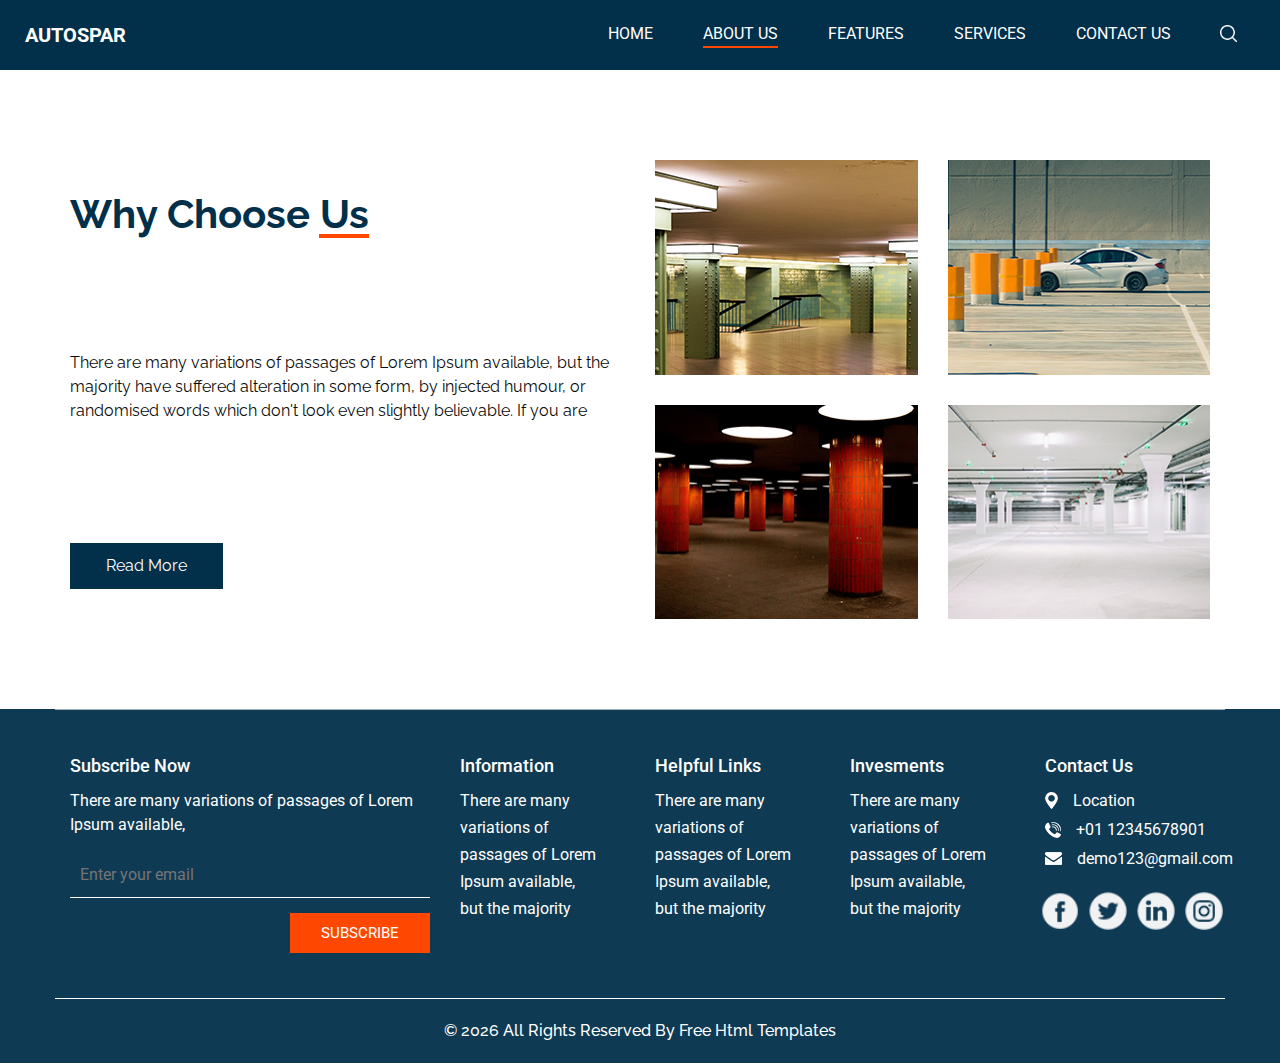
==== about.html @ 15cf5655 "initial commit" ====
<!DOCTYPE html>
<html>

<head>
  <!-- Basic -->
  <meta charset="utf-8" />
  <meta http-equiv="X-UA-Compatible" content="IE=edge" />
  <!-- Mobile Metas -->
  <meta name="viewport" content="width=device-width, initial-scale=1, shrink-to-fit=no" />
  <!-- Site Metas -->
  <meta name="keywords" content="" />
  <meta name="description" content="" />
  <meta name="author" content="" />

  <title>Autospar</title>



  <!-- bootstrap core css -->
  <link rel="stylesheet" type="text/css" href="css/bootstrap.css" />

  <!-- fonts style -->
  <link href="https://fonts.googleapis.com/css?family=Raleway:400,700|Roboto:400,700&display=swap" rel="stylesheet">

  <!-- Custom styles for this template -->
  <link href="css/style.css" rel="stylesheet" />
  <!-- responsive style -->
  <link href="css/responsive.css" rel="stylesheet" />
</head>

<body class="sub_page">
  <div class="hero_area">
    <!-- header section strats -->
    <header class="header_section">
      <div class="container-fluid">
        <nav class="navbar navbar-expand-lg custom_nav-container">
          <a class="navbar-brand" href="index.html">
            <span>
              Autospar
            </span>
          </a>
          <button class="navbar-toggler" type="button" data-toggle="collapse" data-target="#navbarSupportedContent" aria-controls="navbarSupportedContent" aria-expanded="false" aria-label="Toggle navigation">
            <span class="navbar-toggler-icon"></span>
          </button>

          <div class="collapse navbar-collapse ml-auto" id="navbarSupportedContent">
            <div class="d-flex ml-auto flex-column flex-lg-row align-items-center">
              <ul class="navbar-nav  ">
                <li class="nav-item ">
                  <a class="nav-link" href="index.html">Home <span class="sr-only">(current)</span></a>
                </li>
                <li class="nav-item active">
                  <a class="nav-link" href="about.html"> About Us</a>
                </li>
                <li class="nav-item">
                  <a class="nav-link" href="feature.html"> Features </a>
                </li>
                <li class="nav-item">
                  <a class="nav-link" href="service.html"> Services </a>
                </li>

                <li class="nav-item">
                  <a class="nav-link" href="contact.html">Contact us</a>
                </li>
              </ul>
              <form class="form-inline my-2 my-lg-0 ml-0 ml-lg-4 mb-3 mb-lg-0">
                <button class="btn  my-2 my-sm-0 nav_search-btn" type="submit"></button>
              </form>
            </div>
          </div>
        </nav>
      </div>
    </header>
    <!-- end header section -->
  </div>


  <!-- why section -->
  <section class="why_section layout_padding">
    <div class="container">
      <div class="row">
        <div class="col-md-6">
          <div class="detail-box">
            <div class="heading_container">
              <h2>
                Why Choose Us
              </h2>
            </div>

            <p>
              There are many variations of passages of Lorem Ipsum available, but the majority have suffered alteration
              in
              some form, by injected humour, or randomised words which don't look even slightly believable. If you are
            </p>
            <div>
              <a href="">
                Read More
              </a>
            </div>
          </div>
        </div>
        <div class="col-md-6">
          <div class="img-container">
            <div class="row">
              <div class="col-sm-6">
                <div class="img-box">
                  <img src="images/w-1.jpg" alt="">
                  <a href="">
                    <img src="images/link.png" alt="">
                  </a>
                </div>
              </div>
              <div class="col-sm-6">
                <div class="img-box">
                  <img src="images/w-2.jpg" alt="">
                  <a href="">
                    <img src="images/link.png" alt="">
                  </a>
                </div>
              </div>
              <div class="col-sm-6">
                <div class="img-box">
                  <img src="images/w-3.jpg" alt="">
                  <a href="">
                    <img src="images/link.png" alt="">
                  </a>
                </div>
              </div>
              <div class="col-sm-6">
                <div class="img-box">
                  <img src="images/w-4.jpg" alt="">
                  <a href="">
                    <img src="images/link.png" alt="">
                  </a>
                </div>
              </div>
            </div>
          </div>
        </div>
      </div>
    </div>
  </section>

  <!-- end why section -->

  <!-- service section -->

  <!-- info section -->

  <section class="info_section ">
    <div class="container">
      <div class="row">
        <div class="col-lg-4">
          <h6>
            Subscribe Now
          </h6>
          <p>
            There are many variations of passages of Lorem Ipsum available,
          </p>
          <form action="">
            <input type="text" placeholder="Enter your email">
            <div class="d-flex justify-content-end">
              <button>
                subscribe
              </button>
            </div>
          </form>
        </div>
        <div class="col-lg-2">
          <h6>
            Information
          </h6>
          <ul>
            <li>
              <a href="">
                There are many
              </a>
            </li>
            <li>
              <a href="">
                variations of
              </a>
            </li>
            <li>
              <a href="">
                passages of Lorem
              </a>
            </li>
            <li>
              <a href="">
                Ipsum available,
              </a>
            </li>
            <li>
              <a href="">
                but the majority
              </a>
            </li>
          </ul>
        </div>
        <div class="col-lg-2">
          <h6>
            Helpful Links
          </h6>
          <ul>
            <li>
              <a href="">
                There are many
              </a>
            </li>
            <li>
              <a href="">
                variations of
              </a>
            </li>
            <li>
              <a href="">
                passages of Lorem
              </a>
            </li>
            <li>
              <a href="">
                Ipsum available,
              </a>
            </li>
            <li>
              <a href="">
                but the majority
              </a>
            </li>
          </ul>
        </div>
        <div class="col-lg-2">
          <h6>
            Invesments
          </h6>
          <ul>
            <li>
              <a href="">
                There are many
              </a>
            </li>
            <li>
              <a href="">
                variations of
              </a>
            </li>
            <li>
              <a href="">
                passages of Lorem
              </a>
            </li>
            <li>
              <a href="">
                Ipsum available,
              </a>
            </li>
            <li>
              <a href="">
                but the majority
              </a>
            </li>
          </ul>
        </div>
        <div class="col-lg-2">
          <h6>
            Contact Us
          </h6>
          <div class="info_link-box">
            <a href="">
              <img src="images/location.png" alt="">
              <span> Location</span>
            </a>
            <a href="">
              <img src="images/call.png" alt="">
              <span>+01 12345678901</span>
            </a>
            <a href="">
              <img src="images/envelope.png" alt="">
              <span> demo123@gmail.com</span>
            </a>
          </div>
          <div class="info_social">
            <div>
              <a href="">
                <img src="images/fb.png" alt="">
              </a>
            </div>
            <div>
              <a href="">
                <img src="images/twitter.png" alt="">
              </a>
            </div>
            <div>
              <a href="">
                <img src="images/linkedin.png" alt="">
              </a>
            </div>
            <div>
              <a href="">
                <img src="images/insta.png" alt="">
              </a>
            </div>
          </div>
        </div>
      </div>
    </div>
  </section>

  <!-- end info section -->


  <!-- footer section -->
  <section class="container-fluid footer_section">
    <p>
      &copy; <span id="displayYear"></span> All Rights Reserved By
      <a href="https://html.design/">Free Html Templates</a>
    </p>
  </section>
  <!-- footer section -->


  <script type="text/javascript" src="js/jquery-3.4.1.min.js"></script>
  <script type="text/javascript" src="js/bootstrap.js"></script>
  <script type="text/javascript" src="js/custom.js"></script>

</body>

</html>
---- css/style.css ----
body {
  font-family: "Raleway", sans-serif;
  color: #0c0c0c;
  background-color: #ffffff;
}

.layout_padding {
  padding: 75px 0;
}

.layout_padding2 {
  padding: 45px 0;
}

.layout_padding2-top {
  padding-top: 45px;
}

.layout_padding2-bottom {
  padding-bottom: 45px;
}

.layout_padding-top {
  padding-top: 75px;
}

.layout_padding-bottom {
  padding-bottom: 75px;
}

.heading_container {
  display: -webkit-box;
  display: -ms-flexbox;
  display: flex;
}

.heading_container h2 {
  font-size: 2.5rem;
  position: relative;
  font-weight: bold;
  color: #022f4a;
}

.heading_container h2::before {
  content: "";
  width: 50px;
  height: 4px;
  background-color: #fe4801;
  position: absolute;
  bottom: 0;
  right: 0;
}

/*header section*/
.hero_area {
  height: 100vh;
}

.sub_page .hero_area {
  height: auto;
}

.sub_page .about_section {
  padding: 150px 0;
}

.sub_page .car_section {
  margin-bottom: 75px;
}

.hero_area.sub_pages {
  height: auto;
}

.header_section {
  background-color: #022f4a;
  padding: 15px 0;
  font-family: "Roboto", sans-serif;
}

.header_section .container-fluid {
  padding-right: 25px;
  padding-left: 25px;
}

.header_section .nav_container {
  margin: 0 auto;
}

.custom_nav-container.navbar-expand-lg .navbar-nav .nav-item .nav-link {
  padding: 0;
  margin: 0px 25px;
  color: #ffffff;
  text-align: center;
  text-transform: uppercase;
}

.custom_nav-container.navbar-expand-lg .navbar-nav .nav-item.active .nav-link, .custom_nav-container.navbar-expand-lg .navbar-nav .nav-item:hover .nav-link {
  border-bottom: 2px solid #fe4801;
}

a,
a:hover,
a:focus {
  text-decoration: none;
}

a:hover,
a:focus {
  color: initial;
}

.btn,
.btn:focus {
  outline: none !important;
  -webkit-box-shadow: none;
          box-shadow: none;
}

.custom_nav-container .nav_search-btn {
  background-image: url(../images/search-icon.png);
  background-size: 17px;
  background-repeat: no-repeat;
  background-position-y: 7px;
  width: 35px;
  height: 35px;
  padding: 0;
  border: none;
}

.navbar-brand span {
  text-transform: uppercase;
  font-weight: bold;
  color: #ffffff;
}

.custom_nav-container {
  z-index: 99999;
  padding: 0;
}

.custom_nav-container .navbar-toggler {
  outline: none;
}

.custom_nav-container .navbar-toggler .navbar-toggler-icon {
  background-image: url(../images/menu.png);
  background-size: 55px;
}

.custom_nav-container .navbar-toggler .navbar-toggler-icon {
  background-image: url(../images/menu.png);
  background-size: 40px;
}

/*end header section*/
/* slider section */
.slider_section {
  color: #ffffff;
  display: -webkit-box;
  display: -ms-flexbox;
  display: flex;
  -webkit-box-orient: vertical;
  -webkit-box-direction: normal;
      -ms-flex-direction: column;
          flex-direction: column;
  height: 90%;
  -webkit-box-pack: center;
      -ms-flex-pack: center;
          justify-content: center;
  background-image: url(../images/slider-bg.jpg);
  background-size: cover;
  text-align: center;
}

.slider_section .detail-box {
  width: 80%;
  margin: 0 auto;
}

.slider_section .detail-box h1 {
  font-weight: bold;
  margin-bottom: 25px;
  font-size: 3.5rem;
}

.slider_section .detail-box a {
  display: inline-block;
  padding: 10px 35px;
  background-color: #fe4801;
  color: #ffffff;
  -webkit-transition: all 0.3s;
  transition: all 0.3s;
  border: 1px solid transparent;
  margin: 35px 0 50px 0;
  text-transform: uppercase;
}

.slider_section .detail-box a:hover {
  background-color: transparent;
  border-color: #fe4801;
  color: #fe4801;
}

.slider_section #carouselExampleIndicators {
  position: unset;
}

.slider_section .carousel-control-prev,
.slider_section .carousel-control-next {
  position: absolute;
  top: 50%;
  width: 50px;
  height: 45px;
  border: none;
  opacity: 1;
  background-repeat: no-repeat;
  background-size: 20px;
  background-position: center;
  background-color: #fe4801;
  -webkit-transform: translateY(-50%);
          transform: translateY(-50%);
  background-position: center;
}

.slider_section .carousel-control-prev {
  background-image: url(../images/left-arrow.png);
  left: 25px;
}

.slider_section .carousel-control-next {
  left: initial;
  background-image: url(../images/right-arrow.png);
  right: 25px;
}

.slider_section ol.carousel-indicators {
  margin: 0;
  bottom: 5%;
  left: initial;
  width: 100%;
  -webkit-box-pack: justify;
      -ms-flex-pack: justify;
          justify-content: space-between;
}

.slider_section ol.carousel-indicators li {
  width: 50px;
  height: 50px;
  border-radius: 100%;
  text-indent: 0px;
  text-align: center;
  line-height: 55px;
  color: #ffffff;
  background-color: transparent;
  opacity: 1;
  border: none;
}

.slider_section ol.carousel-indicators li.active {
  color: #fe4801;
}

.find_section {
  -webkit-transform: translateY(-50%);
          transform: translateY(-50%);
}

.find_section form {
  padding: 30px 45px;
  background-color: #ffffff;
  -webkit-box-shadow: 0px 0px 20px 11px rgba(0, 0, 0, 0.09);
  box-shadow: 0px 0px 20px 11px rgba(0, 0, 0, 0.09);
}

.find_section form label {
  font-weight: bold;
  color: #212121;
}

.find_section form .form-control {
  outline: none;
  -webkit-box-shadow: none;
          box-shadow: none;
  border-radius: 0;
  border: 1px solid #8e8e8e;
}

.find_section form select {
  -webkit-appearance: none;
     -moz-appearance: none;
          appearance: none;
  background-image: url(../images/down-arrow.png);
  background-size: 15px;
  background-position: 97% center;
  background-repeat: no-repeat;
}

.find_section form .btn-container {
  height: 100%;
  display: -webkit-box;
  display: -ms-flexbox;
  display: flex;
  -webkit-box-align: end;
      -ms-flex-align: end;
          align-items: flex-end;
}

.find_section form .btn-container button {
  display: inline-block;
  padding: 10px 35px;
  background-color: #fe4801;
  color: #ffffff;
  -webkit-transition: all 0.3s;
  transition: all 0.3s;
  border: 1px solid transparent;
  width: 100%;
}

.find_section form .btn-container button:hover {
  background-color: transparent;
  border-color: #fe4801;
  color: #fe4801;
}

.find_section form .btn-container button:hover {
  color: #e54101;
}

.feature_section {
  background-color: #fe4801;
  color: #ffffff;
  text-align: center;
}

.feature_section .col-md-4 {
  display: -webkit-box;
  display: -ms-flexbox;
  display: flex;
  -webkit-box-pack: center;
      -ms-flex-pack: center;
          justify-content: center;
}

.feature_section .box {
  display: -webkit-box;
  display: -ms-flexbox;
  display: flex;
  -webkit-box-orient: vertical;
  -webkit-box-direction: normal;
      -ms-flex-direction: column;
          flex-direction: column;
  -webkit-box-align: center;
      -ms-flex-align: center;
          align-items: center;
  margin: 30px 0;
}

.feature_section .box .img-box {
  width: 100px;
  height: 100px;
  display: -webkit-box;
  display: -ms-flexbox;
  display: flex;
  -webkit-box-align: center;
      -ms-flex-align: center;
          align-items: center;
  -webkit-box-pack: center;
      -ms-flex-pack: center;
          justify-content: center;
}

.feature_section .box .img-box img {
  width: 100%;
}

.feature_section .box .detail-box {
  margin-top: 15px;
}

.feature_section .box .detail-box h5 {
  font-weight: bold;
}

.why_section .detail-box {
  height: 100%;
  display: -webkit-box;
  display: -ms-flexbox;
  display: flex;
  -webkit-box-orient: vertical;
  -webkit-box-direction: normal;
      -ms-flex-direction: column;
          flex-direction: column;
  -webkit-box-pack: justify;
      -ms-flex-pack: justify;
          justify-content: space-between;
  padding: 45px 0;
}

.why_section .detail-box p {
  margin-top: 35px;
}

.why_section .detail-box a {
  display: inline-block;
  padding: 10px 35px;
  background-color: #022f4a;
  color: #ffffff;
  -webkit-transition: all 0.3s;
  transition: all 0.3s;
  border: 1px solid transparent;
  margin-top: 35px;
}

.why_section .detail-box a:hover {
  background-color: transparent;
  border-color: #022f4a;
  color: #022f4a;
}

.why_section .img-container .col-sm-6 {
  padding: 0;
}

.why_section .img-container .img-box {
  margin: 15px;
  position: relative;
}

.why_section .img-container .img-box img {
  width: 100%;
}

.why_section .img-container .img-box a {
  display: none;
  -webkit-box-pack: center;
      -ms-flex-pack: center;
          justify-content: center;
  -webkit-box-align: center;
      -ms-flex-align: center;
          align-items: center;
  width: 45px;
  height: 45px;
  border-radius: 100%;
  border: 2px solid #ffffff;
  position: absolute;
  top: 50%;
  left: 50%;
  -webkit-transform: translate(-50%, -50%);
          transform: translate(-50%, -50%);
}

.why_section .img-container .img-box a img {
  width: 20px;
}

.why_section .img-container .img-box::before {
  display: none;
  content: "";
  position: absolute;
  top: 0;
  left: 0;
  width: 100%;
  height: 100%;
  background-color: rgba(29, 58, 75, 0.8);
}

.why_section .img-container .img-box:hover a {
  display: -webkit-box;
  display: -ms-flexbox;
  display: flex;
}

.why_section .img-container .img-box:hover::before {
  display: block;
}

.service_section .box {
  display: -webkit-box;
  display: -ms-flexbox;
  display: flex;
  -webkit-box-align: center;
      -ms-flex-align: center;
          align-items: center;
  margin-top: 45px;
}

.service_section .box .img-box {
  display: -webkit-box;
  display: -ms-flexbox;
  display: flex;
  -webkit-box-align: center;
      -ms-flex-align: center;
          align-items: center;
  -webkit-box-pack: center;
      -ms-flex-pack: center;
          justify-content: center;
  min-width: 150px;
  height: 150px;
  margin-right: 25px;
  border: 1px dotted #022f4a;
}

.service_section .box .img-box svg {
  width: 45px;
  height: auto;
  fill: #022f4a;
}

.service_section .box .img-box:hover {
  background-color: #fe4801;
  border-color: transparent;
}

.service_section .box .img-box:hover svg {
  fill: #ffffff;
}

.service_section .box .detail-box h5 {
  font-weight: bold;
}

.service_section .box .detail-box p {
  margin-top: 15px;
}

.service_section .box .detail-box a {
  display: inline-block;
  padding: 7px 30px;
  -webkit-transition: all 0.3s;
  transition: all 0.3s;
  background-color: transparent;
  border: 1px solid #022f4a;
  color: #022f4a;
  margin-top: 5px;
}

.service_section .box .detail-box a:hover {
  border: 1px solid transparent;
  background-color: #022f4a;
  color: #ffffff;
}

.client_section {
  background-image: url(../images/client-bg.jpg);
  background-size: cover;
}

.client_section .heading_container {
  -webkit-box-pack: center;
      -ms-flex-pack: center;
          justify-content: center;
}

.client_section .heading_container h2 {
  color: #ffffff;
}

.client_section .heading_container h2::before {
  right: 50%;
  -webkit-transform: translateX(50%);
          transform: translateX(50%);
}

.client_section .box {
  display: -webkit-box;
  display: -ms-flexbox;
  display: flex;
  -webkit-box-orient: vertical;
  -webkit-box-direction: normal;
      -ms-flex-direction: column;
          flex-direction: column;
  -webkit-box-align: center;
      -ms-flex-align: center;
          align-items: center;
  text-align: center;
  width: 650px;
  background-color: #ffffff;
  margin: 100px auto 75px auto;
  padding: 0 15px 10px 15px;
}

.client_section .box .img-box {
  width: 125px;
  border-radius: 100%;
  border: 5px solid #ffffff;
  margin-top: -62.5px;
  background-color: #ffffff;
}

.client_section .box .img-box img {
  width: 100%;
}

.client_section .box .detail-box {
  margin-top: 10px;
}

.client_section .box .detail-box h6 {
  text-transform: uppercase;
  font-weight: bold;
}

.client_section ol.carousel-indicators {
  bottom: -5px;
  margin: 0;
}

.client_section ol.carousel-indicators li {
  width: 20px;
  height: 20px;
  border-radius: 100%;
  text-indent: 0px;
  text-align: center;
  line-height: 55px;
  color: #ffffff;
  background-color: #ffffff;
  opacity: 1;
  border: none;
  margin: 0 5px;
}

.client_section ol.carousel-indicators li.active {
  background-color: #fe4801;
}

.rate_section .heading_container {
  -webkit-box-pack: center;
      -ms-flex-pack: center;
          justify-content: center;
}

.rate_section .heading_container h2::before {
  right: 50%;
  -webkit-transform: translateX(50%);
          transform: translateX(50%);
}

.rate_section .rate_container {
  display: -webkit-box;
  display: -ms-flexbox;
  display: flex;
  -webkit-box-pack: center;
      -ms-flex-pack: center;
          justify-content: center;
  -ms-flex-wrap: wrap;
      flex-wrap: wrap;
}

.rate_section .rate_container .box {
  width: 275px;
  color: #ffffff;
  margin: 45px 20px 0 20px;
  display: -webkit-box;
  display: -ms-flexbox;
  display: flex;
  -webkit-box-orient: vertical;
  -webkit-box-direction: normal;
      -ms-flex-direction: column;
          flex-direction: column;
  -webkit-box-align: center;
      -ms-flex-align: center;
          align-items: center;
  text-align: center;
}

.rate_section .rate_container .box .detail-box {
  padding: 65px 40px 15px 40px;
  background-color: #fe4801;
  border-radius: 5px;
}

.rate_section .rate_container .box .detail-box .price h3 {
  font-weight: bold;
}

.rate_section .rate_container .box .detail-box .price h3 span {
  font-size: 2.5rem;
}

.rate_section .rate_container .box .detail-box .price h6 {
  font-weight: bold;
}

.rate_section .rate_container .box .detail-box p {
  margin-top: 20px;
}

.rate_section .rate_container .box .btn-box {
  margin-top: 35px;
}

.rate_section .rate_container .box .btn-box a {
  display: inline-block;
  padding: 12px 45px;
  background-color: #fe4801;
  color: #ffffff;
}

.rate_section .rate_container .box:hover .detail-box {
  background-color: #022f4a;
}

.rate_section .rate_container .box:hover .btn-box a {
  background-color: #022f4a;
}

/* contact section */
.contact_section {
  background-color: #0f3a53;
  color: #ffffff;
}

.contact_section .heading_container {
  -webkit-box-pack: center;
      -ms-flex-pack: center;
          justify-content: center;
}

.contact_section .heading_container h2 {
  color: #ffffff;
}

.contact_section .heading_container h2::before {
  right: 50%;
  -webkit-transform: translateX(50%);
          transform: translateX(50%);
}

.contact_section .contact_form-container {
  margin-top: 45px;
}

.contact_section .contact_form-container input {
  border: none;
  outline: none;
  border-bottom: 1px solid #ffffff;
  color: #ffffff;
  width: 100%;
  margin: 15px 0;
  background-color: transparent;
}

.contact_section .contact_form-container input::-webkit-input-placeholder {
  color: #ffffff;
}

.contact_section .contact_form-container input:-ms-input-placeholder {
  color: #ffffff;
}

.contact_section .contact_form-container input::-ms-input-placeholder {
  color: #ffffff;
}

.contact_section .contact_form-container input::placeholder {
  color: #ffffff;
}

.contact_section .contact_form-container button {
  display: inline-block;
  padding: 10px 60px;
  background-color: #fe4801;
  color: #ffffff;
  -webkit-transition: all 0.3s;
  transition: all 0.3s;
  border: 1px solid transparent;
  text-transform: uppercase;
}

.contact_section .contact_form-container button:hover {
  background-color: transparent;
  border-color: #fe4801;
  color: #fe4801;
}

/* end contact section */
/* info section */
.info_section {
  background-color: #0f3a53;
  font-family: "Roboto", sans-serif;
}

.info_section .container {
  border-top: 1px solid rgba(255, 255, 255, 0.6);
  border-bottom: 1px solid #ffffff;
}

.info_section .col-lg-4,
.info_section .col-lg-2 {
  margin: 45px 0;
}

.info_section h6 {
  margin-bottom: 12px;
  font-size: 18px;
  color: #ffffff;
}

.info_section p {
  color: #ffffff;
}

.info_section form input {
  padding: 10px;
  background-color: transparent;
  border: none;
  border-bottom: 1px solid #ffffff;
  width: 100%;
  outline: none;
  color: #ffffff;
}

.info_section form input ::-webkit-input-placeholder {
  color: #ffffff;
  opacity: 0.2;
}

.info_section form input :-ms-input-placeholder {
  color: #ffffff;
  opacity: 0.2;
}

.info_section form input ::-ms-input-placeholder {
  color: #ffffff;
  opacity: 0.2;
}

.info_section form input ::placeholder {
  color: #ffffff;
  opacity: 0.2;
}

.info_section form button {
  background-color: #fe4801;
  display: inline-block;
  padding: 8px 30px;
  background-color: #fe4801;
  color: #ffffff;
  -webkit-transition: all 0.3s;
  transition: all 0.3s;
  border: 1px solid transparent;
  margin-top: 15px;
  font-size: 15px;
  text-transform: uppercase;
}

.info_section form button:hover {
  background-color: transparent;
  border-color: #fe4801;
  color: #fe4801;
}

.info_section ul {
  padding: 0;
}

.info_section ul li {
  list-style-type: none;
  margin: 3px 0;
}

.info_section ul li a {
  color: #ffffff;
}

.info_section ul li a:hover {
  color: #ffffff;
}

.info_section .info_link-box a {
  display: -webkit-box;
  display: -ms-flexbox;
  display: flex;
  -webkit-box-align: center;
      -ms-flex-align: center;
          align-items: center;
  margin: 5px 0;
}

.info_section .info_link-box a img {
  margin-right: 15px;
}

.info_section .info_link-box a span {
  color: #ffffff;
}

.info_section .info_social {
  display: -webkit-box;
  display: -ms-flexbox;
  display: flex;
  -webkit-box-pack: center;
      -ms-flex-pack: center;
          justify-content: center;
  margin: 20px auto 0 auto;
}

.info_section .info_social img {
  width: 40px;
  margin-left: 8px;
}

/* end info section */
/* footer section*/
.footer_section {
  font-weight: 500;
  display: -webkit-box;
  display: -ms-flexbox;
  display: flex;
  -webkit-box-pack: center;
      -ms-flex-pack: center;
          justify-content: center;
  background-color: #0f3a53;
  padding: 20px;
}

.footer_section p {
  color: #ffffff;
  margin: 0;
  text-align: center;
}

.footer_section a {
  color: #ffffff;
}

/* end footer section*/
/*# sourceMappingURL=style.css.map */
---- css/responsive.css ----
@media (max-width: 1120px) {}

@media (max-width: 992px) {
  .find_section form .col-lg-3 {
    margin-bottom: 20px;
  }

  .slider_section ol.carousel-indicators {
    display: none;
  }

  .custom_nav-container.navbar-expand-lg .navbar-nav .nav-item .nav-link {
    margin: 10px 25px;
  }
}

@media (max-width: 768px) {
  .hero_area {
    height: auto;
  }

  .slider_section {
    padding: 50px 0 100px 0;
  }

  .find_section {
    -webkit-transform: translateY(-50%);
    transform: translateY(-25%);
  }

  .client_section .box {
    width: 100%;
  }

  .info_section .container {
    padding: 45px 15px;
  }

  .info_section .col-lg-4,
  .info_section .col-lg-2 {
    margin: 15px auto;
    text-align: center;
  }

  .info_section form button {
    margin-bottom: 25px;
  }

  .info_section .info_link-box a {
    justify-content: center;
  }
}

@media (max-width: 576px) {
  .heading_container h2 {
    font-size: 2rem;
  }

  .slider_section .carousel-control-prev,
  .slider_section .carousel-control-next {
    display: none;
  }

  .find_section form {
    padding: 30px 25px;
  }

  .slider_section .detail-box h1 {
    font-size: 3rem;
  }

  .service_section .box {
    flex-direction: column;
    margin-top: 45px;
    text-align: center;
  }

  .service_section .box .img-box {
    margin: 0;
    margin-bottom: 15px;
  }
}

@media (max-width: 480px) {}

@media (max-width: 420px) {}

@media (max-width: 360px) {}

@media (min-width: 1200px) {
  .container {
    max-width: 1170px;
  }
}
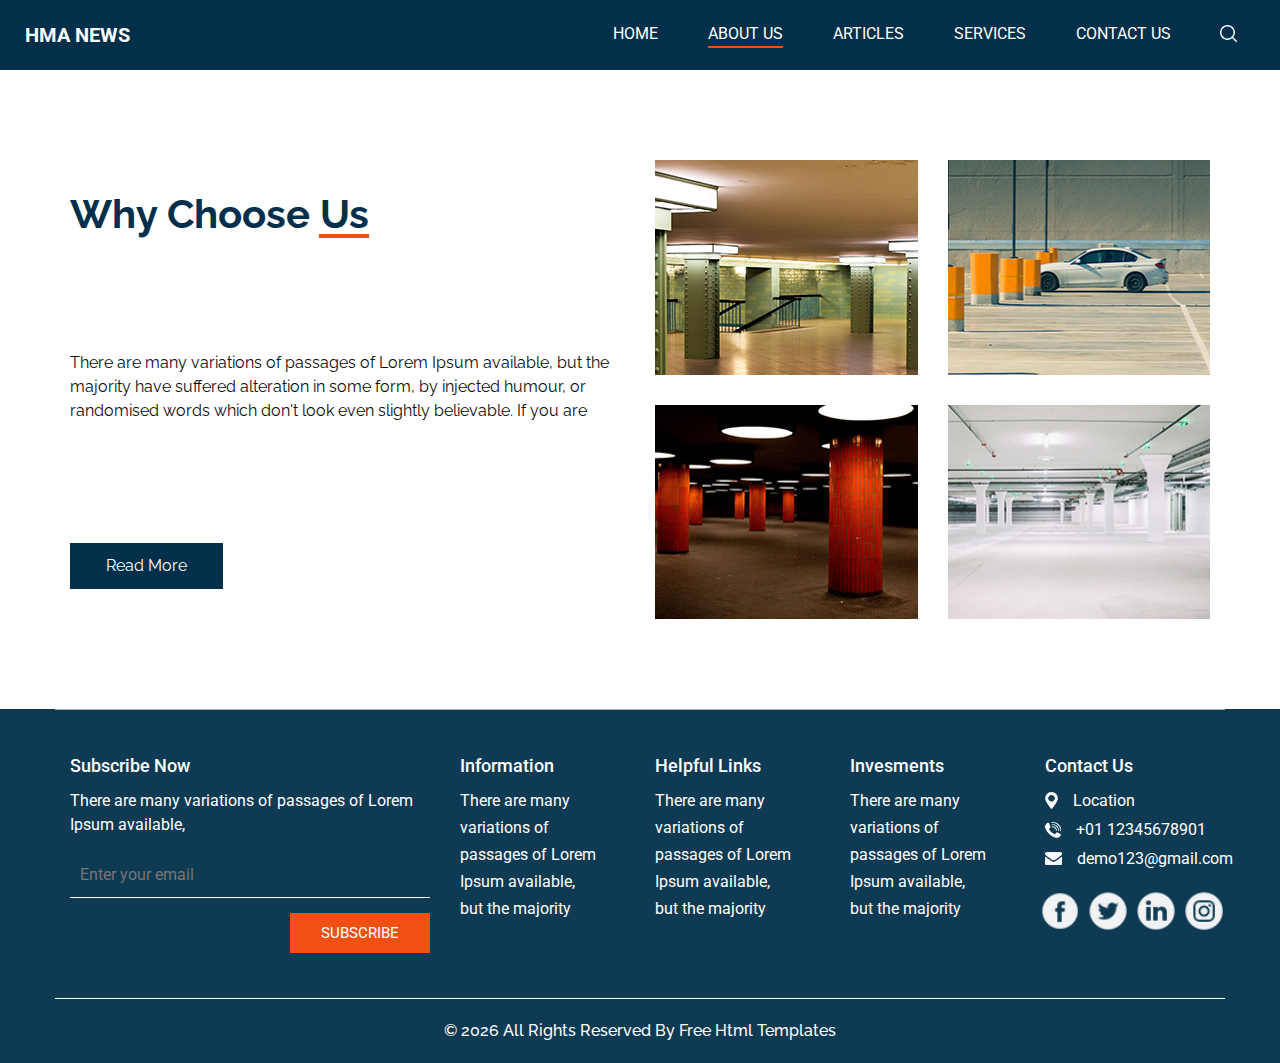
==== commit 708c55ec: "Change features to articles" ====
--- a/about.html
+++ b/about.html
@@ -12,7 +12,7 @@
   <meta name="description" content="" />
   <meta name="author" content="" />
 
-  <title>Autospar</title>
+  <title>HMA</title>
 
 
 
@@ -36,7 +36,7 @@
         <nav class="navbar navbar-expand-lg custom_nav-container">
           <a class="navbar-brand" href="index.html">
             <span>
-              Autospar
+              HMA News
             </span>
           </a>
           <button class="navbar-toggler" type="button" data-toggle="collapse" data-target="#navbarSupportedContent" aria-controls="navbarSupportedContent" aria-expanded="false" aria-label="Toggle navigation">
@@ -53,7 +53,7 @@
                   <a class="nav-link" href="about.html"> About Us</a>
                 </li>
                 <li class="nav-item">
-                  <a class="nav-link" href="feature.html"> Features </a>
+                  <a class="nav-link" href="article.html"> Articles </a>
                 </li>
                 <li class="nav-item">
                   <a class="nav-link" href="service.html"> Services </a>
--- a/css/style.css
+++ b/css/style.css
@@ -45,7 +45,7 @@
   content: "";
   width: 50px;
   height: 4px;
-  background-color: #fe4801;
+  background-color: #f15012;
   position: absolute;
   bottom: 0;
   right: 0;
@@ -96,7 +96,7 @@
 }
 
 .custom_nav-container.navbar-expand-lg .navbar-nav .nav-item.active .nav-link, .custom_nav-container.navbar-expand-lg .navbar-nav .nav-item:hover .nav-link {
-  border-bottom: 2px solid #fe4801;
+  border-bottom: 2px solid #f15012;
 }
 
 a,
@@ -187,7 +187,7 @@
 .slider_section .detail-box a {
   display: inline-block;
   padding: 10px 35px;
-  background-color: #fe4801;
+  background-color: #f15012;
   color: #ffffff;
   -webkit-transition: all 0.3s;
   transition: all 0.3s;
@@ -198,8 +198,8 @@
 
 .slider_section .detail-box a:hover {
   background-color: transparent;
-  border-color: #fe4801;
-  color: #fe4801;
+  border-color: #f15012;
+  color: #f15012;
 }
 
 .slider_section #carouselExampleIndicators {
@@ -217,7 +217,7 @@
   background-repeat: no-repeat;
   background-size: 20px;
   background-position: center;
-  background-color: #fe4801;
+  background-color: #f15012;
   -webkit-transform: translateY(-50%);
           transform: translateY(-50%);
   background-position: center;
@@ -258,7 +258,7 @@
 }
 
 .slider_section ol.carousel-indicators li.active {
-  color: #fe4801;
+  color: #f15012;
 }
 
 .find_section {
@@ -309,7 +309,7 @@
 .find_section form .btn-container button {
   display: inline-block;
   padding: 10px 35px;
-  background-color: #fe4801;
+  background-color: #f15012;
   color: #ffffff;
   -webkit-transition: all 0.3s;
   transition: all 0.3s;
@@ -319,8 +319,8 @@
 
 .find_section form .btn-container button:hover {
   background-color: transparent;
-  border-color: #fe4801;
-  color: #fe4801;
+  border-color: #f15012;
+  color: #f15012;
 }
 
 .find_section form .btn-container button:hover {
@@ -328,7 +328,7 @@
 }
 
 .feature_section {
-  background-color: #fe4801;
+  background-color: #f15012;
   color: #ffffff;
   text-align: center;
 }
@@ -508,7 +508,7 @@
 }
 
 .service_section .box .img-box:hover {
-  background-color: #fe4801;
+  background-color: #f15012;
   border-color: transparent;
 }
 
@@ -621,7 +621,7 @@
 }
 
 .client_section ol.carousel-indicators li.active {
-  background-color: #fe4801;
+  background-color: #f15012;
 }
 
 .rate_section .heading_container {
@@ -666,7 +666,7 @@
 
 .rate_section .rate_container .box .detail-box {
   padding: 65px 40px 15px 40px;
-  background-color: #fe4801;
+  background-color: #f15012;
   border-radius: 5px;
 }
 
@@ -693,7 +693,7 @@
 .rate_section .rate_container .box .btn-box a {
   display: inline-block;
   padding: 12px 45px;
-  background-color: #fe4801;
+  background-color: #f15012;
   color: #ffffff;
 }
 
@@ -760,7 +760,7 @@
 .contact_section .contact_form-container button {
   display: inline-block;
   padding: 10px 60px;
-  background-color: #fe4801;
+  background-color: #f15012;
   color: #ffffff;
   -webkit-transition: all 0.3s;
   transition: all 0.3s;
@@ -770,8 +770,8 @@
 
 .contact_section .contact_form-container button:hover {
   background-color: transparent;
-  border-color: #fe4801;
-  color: #fe4801;
+  border-color: #f15012;
+  color: #f15012;
 }
 
 /* end contact section */
@@ -832,10 +832,10 @@
 }
 
 .info_section form button {
-  background-color: #fe4801;
+  background-color: #f15012;
   display: inline-block;
   padding: 8px 30px;
-  background-color: #fe4801;
+  background-color: #f15012;
   color: #ffffff;
   -webkit-transition: all 0.3s;
   transition: all 0.3s;
@@ -847,8 +847,8 @@
 
 .info_section form button:hover {
   background-color: transparent;
-  border-color: #fe4801;
-  color: #fe4801;
+  border-color: #f15012;
+  color: #f15012;
 }
 
 .info_section ul {
